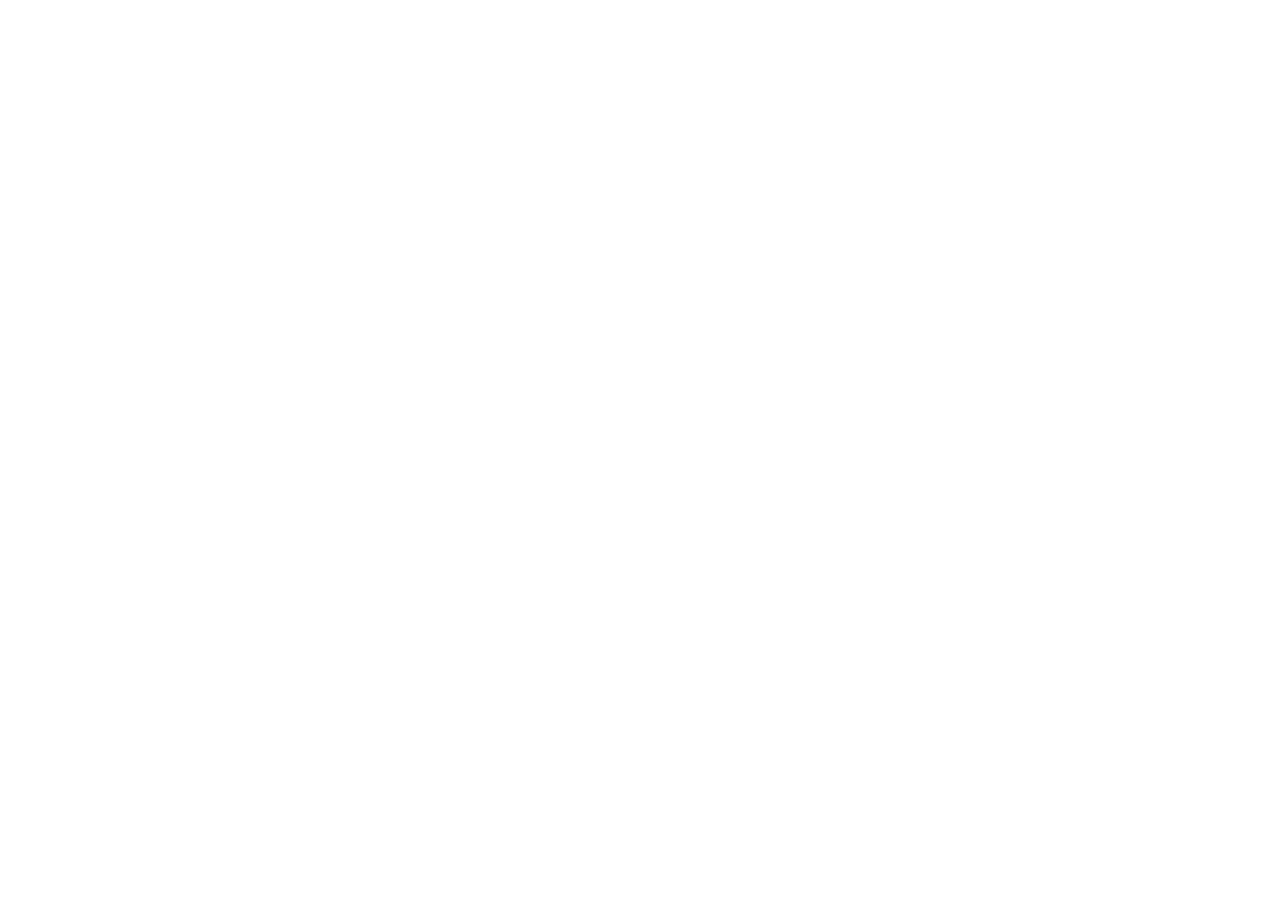
==== index.html @ dcd452d4 "começo do projeto" ====
<!DOCTYPE html>
<html lang="pt-br">
<head>
    <meta charset="UTF-8">
    <meta name="viewport" content="width=device-width, initial-scale=1.0">
    <title>Projeto Redes Sociais</title>
    <link rel="shortcut icon" href="projeto_social/favicon.ico" type="image/x-icon">
    <link rel="stylesheet" href="estilos.css">
</head>
<body>
    
</body>
</html>
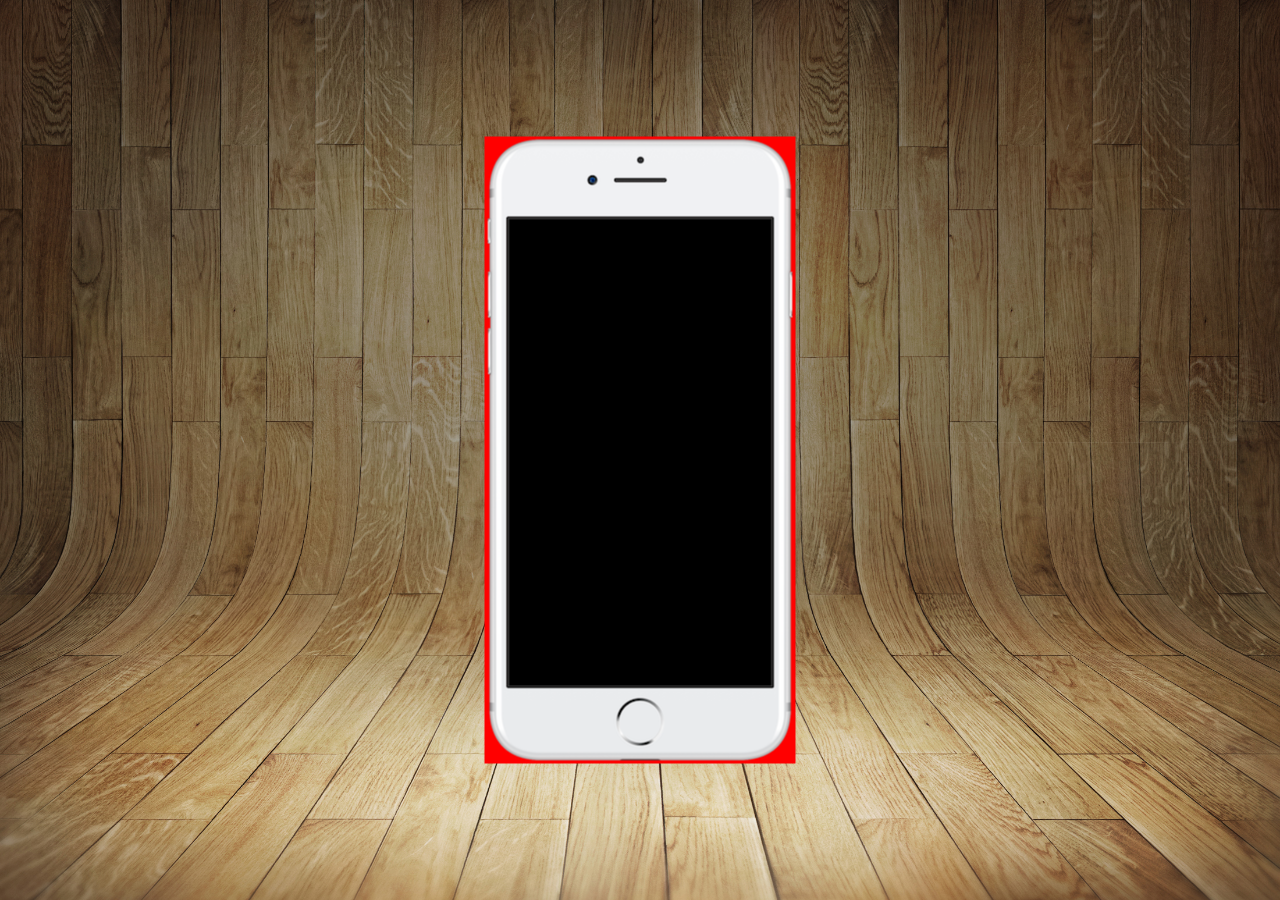
==== commit 490c07fa: "add imagens" ====
--- a/index.html
+++ b/index.html
@@ -8,6 +8,13 @@
     <link rel="stylesheet" href="estilos.css">
 </head>
 <body>
-    
+    <main>
+        <section id="telefone">
+            
+        </section>
+        <section id="redes_sociais">
+
+        </section>
+    </main>
 </body>
 </html>--- a/estilos.css
+++ b/estilos.css
@@ -0,0 +1,34 @@
+@charset "UTF-8";
+
+* {
+    margin: 0;
+    padding: 0;
+    font-family: Arial, Helvetica, sans-serif;
+}
+
+html, body{
+    height: 100vh;
+    width: 100vw;
+}
+
+body{
+    background: url(projeto_social/imagens/fundo-madeira.jpg) no-repeat top center;
+    background-attachment: fixed;
+    background-size: cover;
+}
+
+main{
+    height: 100vh;
+    position: relative;
+}
+
+section#telefone{
+    height: 627px;
+    width: 311px;
+    position: absolute;
+    top: 50%;
+    left: 50%;
+    transform: translate(-50%, -50%);
+    background: url(projeto_social/imagens/frame-iphone.png)no-repeat;
+    background-color: red;
+}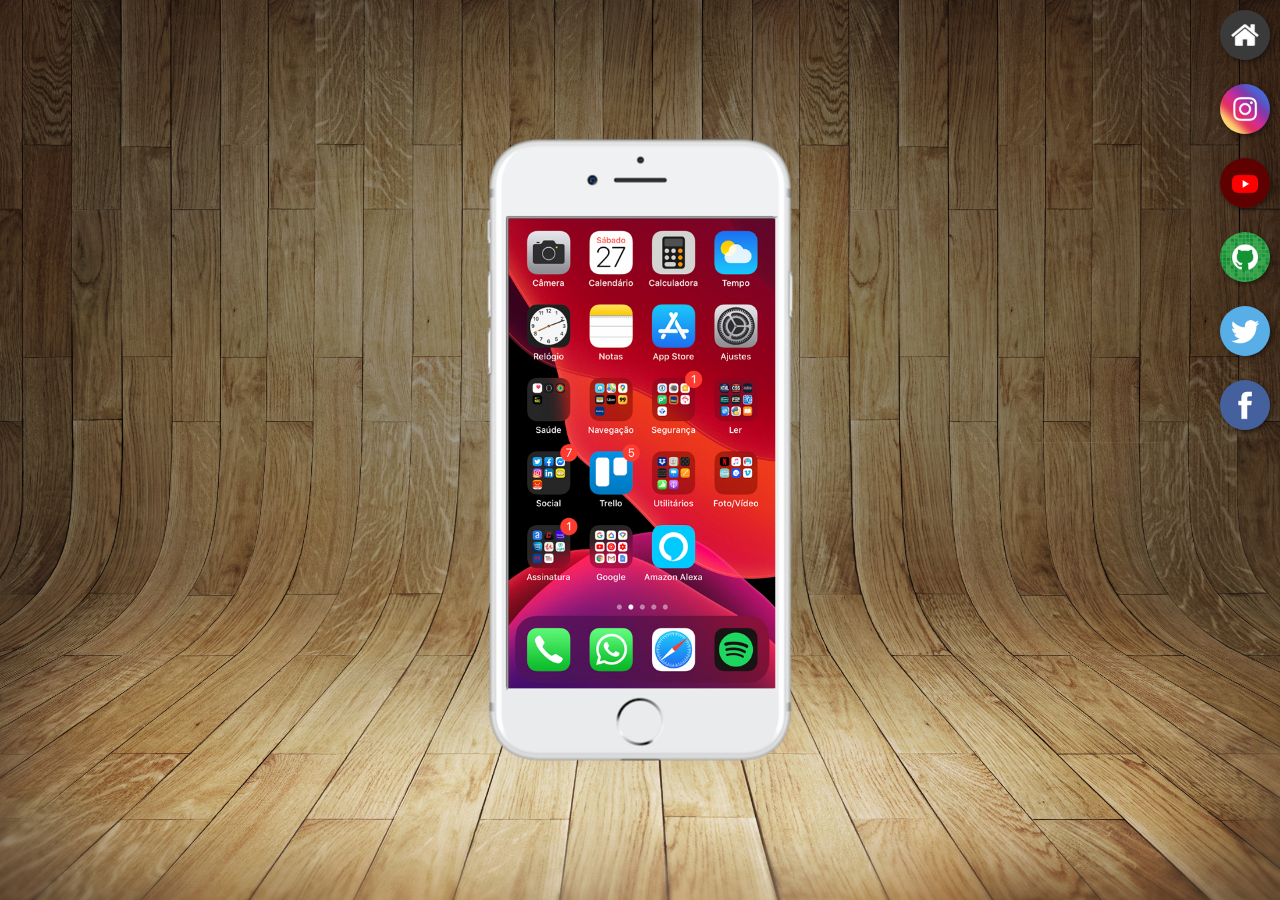
==== commit 6d9e8e2f: "Criei os botões" ====
--- a/index.html
+++ b/index.html
@@ -10,10 +10,15 @@
 <body>
     <main>
         <section id="telefone">
-            
+            <iframe src="home.html" name="tela" id="tela"></iframe>
         </section>
-        <section id="redes_sociais">
-
+        <section id="social">
+            <a href="#" target="tela"><img src="projeto_social/imagens/logo-home.jpg" alt="" id="redes-sociais"></a> <br>
+            <a href="#" target="tela"><img src="projeto_social/imagens/logo-instagram.jpg" alt=""  id="redes-sociais"></a><br>
+            <a href="#" target="tela"><img src="projeto_social/imagens/logo-youtube.jpg" alt=""  id="redes-sociais"></a><br>
+            <a href="#" target="tela"><img src="projeto_social/imagens/logo-github.jpg" alt=""  id="redes-sociais"></a><br>
+            <a href="#" target="tela"><img src="projeto_social/imagens/logo-twitter.jpg" alt=""  id="redes-sociais"></a><br>
+            <a href="#" target="tela"><img src="projeto_social/imagens/logo-facebook.jpg" alt=""  id="redes-sociais"></a><br>
         </section>
     </main>
 </body>
--- a/estilos.css
+++ b/estilos.css
@@ -30,5 +30,29 @@
     left: 50%;
     transform: translate(-50%, -50%);
     background: url(projeto_social/imagens/frame-iphone.png)no-repeat;
-    background-color: red;
+}
+
+iframe#tela{
+    position: relative;
+    top: 80px;
+    left: 22px;
+    width: 267px;
+    height: 470px;
+}
+
+section#social{
+    text-align: right;
+}
+
+#redes-sociais{
+    width: 50px;
+    margin: 10px;
+    border-radius: 50%;
+    box-shadow: 2px 2px 5px rgba(10, 9, 9, 0.564);
+    box-sizing: border-box;
+}
+
+#redes-sociais:hover{
+    transform: translate(-3px, 3px);
+    transition: .4s;
 }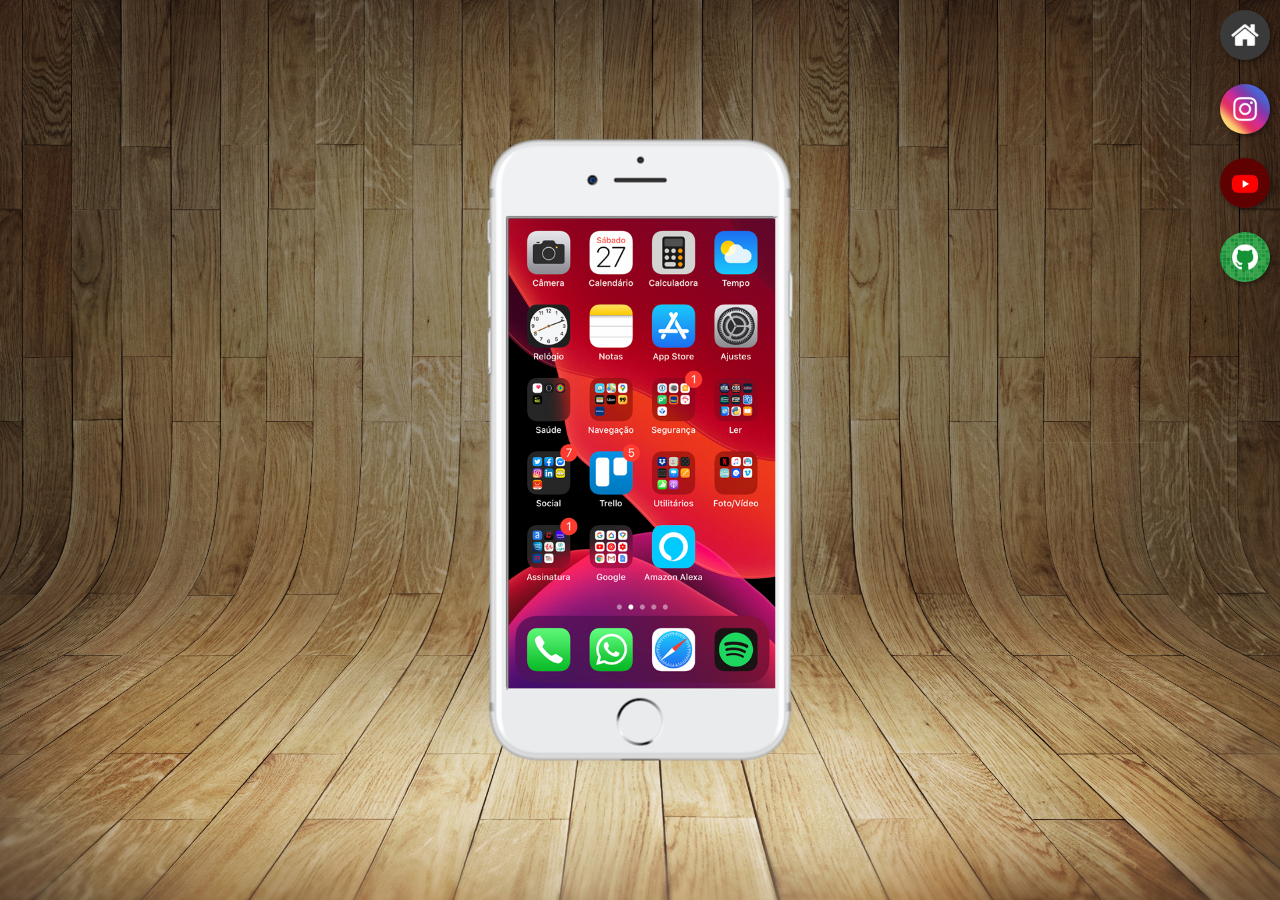
==== commit 9eefa2bf: "terminei o HTML e CSS do projeto" ====
--- a/index.html
+++ b/index.html
@@ -13,12 +13,10 @@
             <iframe src="home.html" name="tela" id="tela"></iframe>
         </section>
         <section id="social">
-            <a href="#" target="tela"><img src="projeto_social/imagens/logo-home.jpg" alt="" id="redes-sociais"></a> <br>
-            <a href="#" target="tela"><img src="projeto_social/imagens/logo-instagram.jpg" alt=""  id="redes-sociais"></a><br>
-            <a href="#" target="tela"><img src="projeto_social/imagens/logo-youtube.jpg" alt=""  id="redes-sociais"></a><br>
-            <a href="#" target="tela"><img src="projeto_social/imagens/logo-github.jpg" alt=""  id="redes-sociais"></a><br>
-            <a href="#" target="tela"><img src="projeto_social/imagens/logo-twitter.jpg" alt=""  id="redes-sociais"></a><br>
-            <a href="#" target="tela"><img src="projeto_social/imagens/logo-facebook.jpg" alt=""  id="redes-sociais"></a><br>
+            <a href="home.html" target="tela"><img src="projeto_social/imagens/logo-home.jpg" alt="" id="redes-sociais"></a> <br>
+            <a href="redes-socias-html/instagram.html" target="tela"><img src="projeto_social/imagens/logo-instagram.jpg" alt=""  id="redes-sociais"></a><br>
+            <a href="redes-socias-html/youtube.html" target="tela"><img src="projeto_social/imagens/logo-youtube.jpg" alt=""  id="redes-sociais"></a><br>
+            <a href="redes-socias-html/github.html" target="tela"><img src="projeto_social/imagens/logo-github.jpg" alt=""  id="redes-sociais"></a><br>
         </section>
     </main>
 </body>
